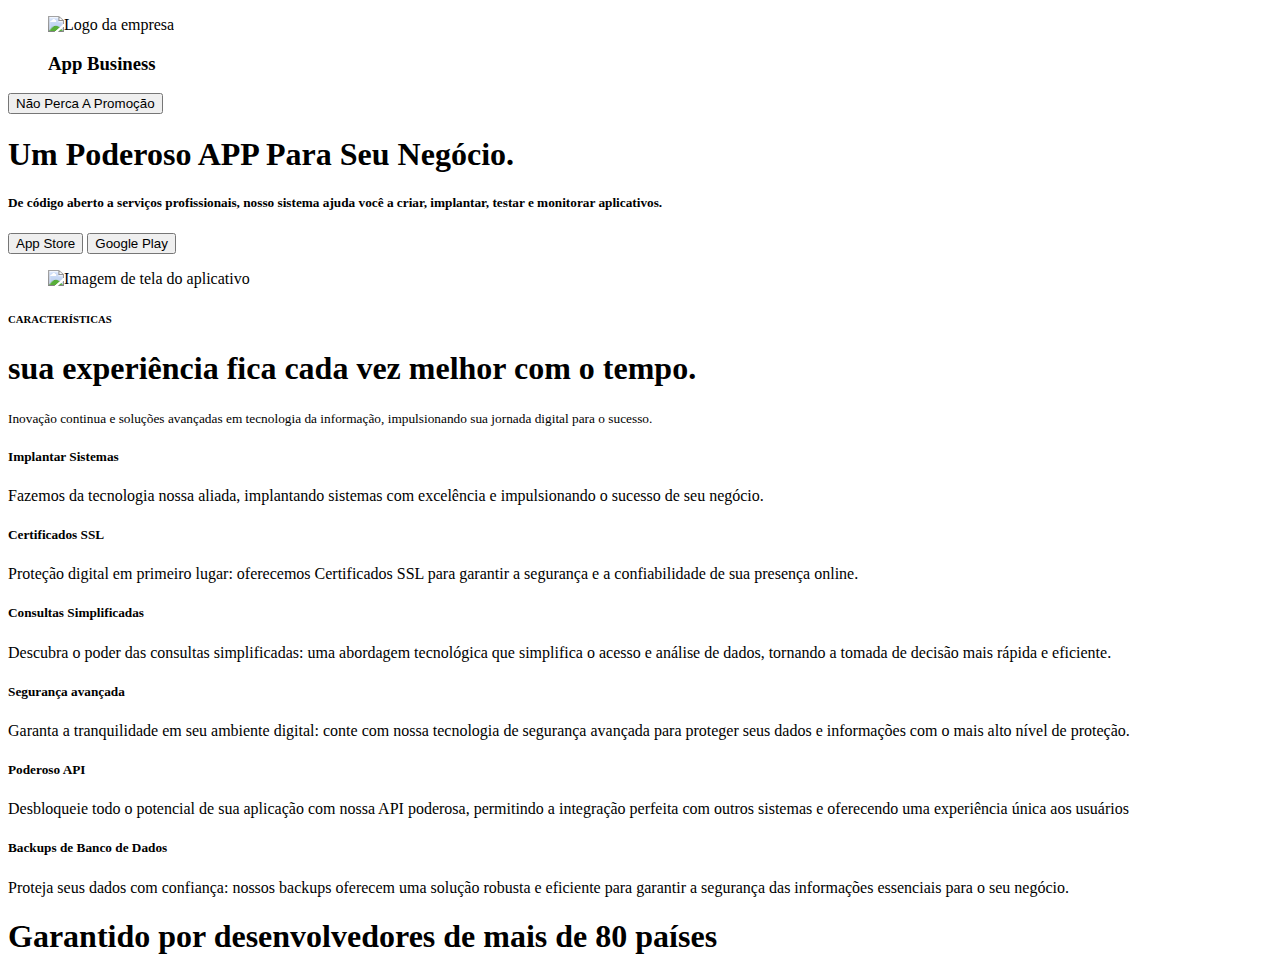
==== index.html @ 43afeb67 "finalizando parte 2" ====
<!DOCTYPE html>
<html lang="en">
  <head>
    <meta charset="UTF-8" />
    <meta name="viewport" content="width=device-width, initial-scale=1.0" />
    <link rel="stylesheet" href="css/style.css" />
    <link
      rel="shortcut icon"
      href="imagem/logo/favicon.png"
      type="image/x-icon"
    />
    <title>App Business</title>
  </head>
  <body>
    <header>
      <section class="supe">
        <figure>
          <img
            class="logo"
            src="imagem/logo/logo-white.png"
            alt="Logo da empresa"
          />
          <h3>App Business</h3>
        </figure>
        <button class="btn1">Não Perca A Promoção</button>
      </section>

      <section class="infer">
        <section class="esq">
          <section class="texto">
            <h1>Um Poderoso APP Para Seu Negócio.</h1>
            <h5>
              De código aberto a serviços profissionais, nosso sistema ajuda
              você a criar, implantar, testar e monitorar aplicativos.
            </h5>
            <section class="btn2">
              <button class="btn_app">App Store</button>
              <button class="btn_google">Google Play</button>
            </section>
          </section>
        </section>
        <figure class="dir">
          <img
            class="img"
            src="imagem/smartphone/phone.png"
            alt="Imagem de tela do aplicativo"
          />
        </figure>
      </section>
    </header>

    <main>
      <article>
        <section class="artigo">
          <h6>CARACTERÍSTICAS</h6>
          <h1>sua experiência fica cada vez melhor com o tempo.</h1>
        </section>
        <small
          >Inovação continua e soluções avançadas em tecnologia da informação, impulsionando sua jornada digital para o sucesso.</small
        >
      </article>

      <div class="mural">
        <div class="blocoo">
          <h5>Implantar Sistemas</h5>
          <p  class="scopo_mural">Fazemos da tecnologia nossa aliada, implantando sistemas com excelência e impulsionando o sucesso de seu negócio.</p>
        </div>
        <div class="blocoo">
          <h5>Certificados SSL</h5>
          <p class="scopo_mural">Proteção digital em primeiro lugar: oferecemos Certificados SSL para garantir a segurança e a confiabilidade de sua presença online.</p>
        </div>
        <div class="bloco">
          <h5>Consultas Simplificadas</h5>
          <p class="scopo_mural">Descubra o poder das consultas simplificadas: uma abordagem tecnológica que simplifica o acesso e análise de dados, tornando a tomada de decisão mais rápida e eficiente.</p>
        </div>
        <div class="bloco">
          <h5>Segurança avançada</h5>
          <p class="scopo_mural">Garanta a tranquilidade em seu ambiente digital: conte com nossa tecnologia de segurança avançada para proteger seus dados e informações com o mais alto nível de proteção.</p>
        </div>
        <div class="bloco">
          <h5>Poderoso API</h5>
          <p class="scopo_mural">Desbloqueie todo o potencial de sua aplicação com nossa API poderosa, permitindo a integração perfeita com outros sistemas e oferecendo uma experiência única aos usuários</p>
        </div>
        <div class="bloco">
          <h5>Backups de Banco de Dados</h5>
          <p class="scopo_mural">Proteja seus dados com confiança: nossos backups oferecem uma solução robusta e eficiente para garantir a segurança das informações essenciais para o seu negócio.</p>
        </div>
      </div>


    </main>

    <div></div>

    <footer>
      <section class="centro">
        <h1>Garantido por desenvolvedores de mais de 80 países</h1>
      </section>
      
    </footer>
  </body>
</html>
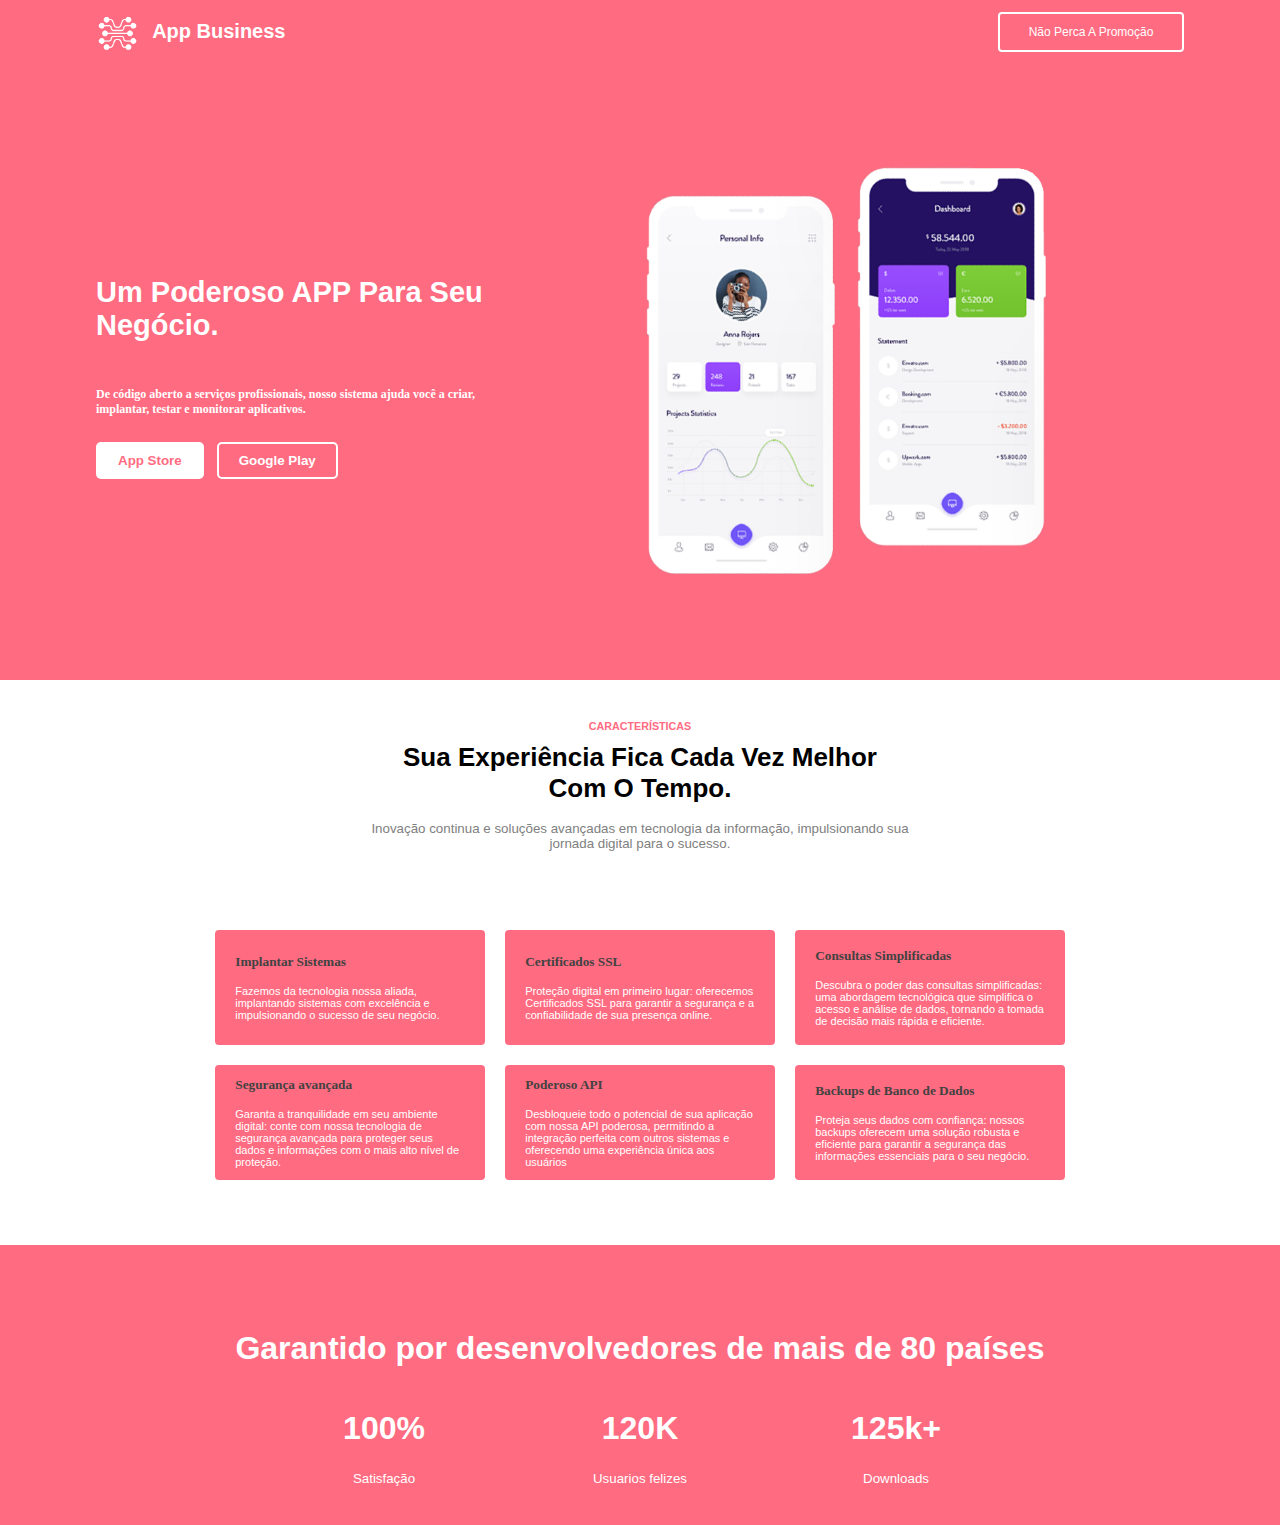
==== commit 67298782: "Finalizando parte 3" ====
--- a/index.html
+++ b/index.html
@@ -1,102 +1,114 @@
 <!DOCTYPE html>
 <html lang="en">
-  <head>
-    <meta charset="UTF-8" />
-    <meta name="viewport" content="width=device-width, initial-scale=1.0" />
-    <link rel="stylesheet" href="css/style.css" />
-    <link
-      rel="shortcut icon"
-      href="imagem/logo/favicon.png"
-      type="image/x-icon"
-    />
-    <title>App Business</title>
-  </head>
-  <body>
-    <header>
-      <section class="supe">
-        <figure>
-          <img
-            class="logo"
-            src="imagem/logo/logo-white.png"
-            alt="Logo da empresa"
-          />
-          <h3>App Business</h3>
-        </figure>
-        <button class="btn1">Não Perca A Promoção</button>
-      </section>
 
-      <section class="infer">
-        <section class="esq">
-          <section class="texto">
-            <h1>Um Poderoso APP Para Seu Negócio.</h1>
-            <h5>
-              De código aberto a serviços profissionais, nosso sistema ajuda
-              você a criar, implantar, testar e monitorar aplicativos.
-            </h5>
-            <section class="btn2">
-              <button class="btn_app">App Store</button>
-              <button class="btn_google">Google Play</button>
-            </section>
+<head>
+  <meta charset="UTF-8" />
+  <meta name="viewport" content="width=device-width, initial-scale=1.0" />
+  <link rel="stylesheet" href="css/style.css" />
+  <link rel="shortcut icon" href="imagem/logo/favicon.png" type="image/x-icon" />
+  <title>App Business</title>
+</head>
+
+<body>
+  <header>
+    <section class="supe">
+      <figure>
+        <img class="logo" src="imagem/logo/logo-white.png" alt="Logo da empresa" />
+        <h3>App Business</h3>
+      </figure>
+      <button class="btn1">Não Perca A Promoção</button>
+    </section>
+
+    <section class="infer">
+      <section class="esq">
+        <section class="texto">
+          <h1>Um Poderoso APP Para Seu Negócio.</h1>
+          <h5>
+            De código aberto a serviços profissionais, nosso sistema ajuda
+            você a criar, implantar, testar e monitorar aplicativos.
+          </h5>
+          <section class="btn2">
+            <button class="btn_app">App Store</button>
+            <button class="btn_google">Google Play</button>
           </section>
         </section>
-        <figure class="dir">
-          <img
-            class="img"
-            src="imagem/smartphone/phone.png"
-            alt="Imagem de tela do aplicativo"
-          />
-        </figure>
       </section>
-    </header>
+      <figure class="dir">
+        <img class="img" src="imagem/smartphone/phone.png" alt="Imagem de tela do aplicativo" />
+      </figure>
+    </section>
+  </header>
 
-    <main>
-      <article>
-        <section class="artigo">
-          <h6>CARACTERÍSTICAS</h6>
-          <h1>sua experiência fica cada vez melhor com o tempo.</h1>
-        </section>
-        <small
-          >Inovação continua e soluções avançadas em tecnologia da informação, impulsionando sua jornada digital para o sucesso.</small
-        >
-      </article>
+  <main>
+    <article>
+      <section class="artigo">
+        <h6>CARACTERÍSTICAS</h6>
+        <h1>sua experiência fica cada vez melhor com o tempo.</h1>
+      </section>
+      <small>Inovação continua e soluções avançadas em tecnologia da informação, impulsionando sua jornada digital para
+        o sucesso.</small>
+    </article>
 
-      <div class="mural">
-        <div class="blocoo">
-          <h5>Implantar Sistemas</h5>
-          <p  class="scopo_mural">Fazemos da tecnologia nossa aliada, implantando sistemas com excelência e impulsionando o sucesso de seu negócio.</p>
-        </div>
-        <div class="blocoo">
-          <h5>Certificados SSL</h5>
-          <p class="scopo_mural">Proteção digital em primeiro lugar: oferecemos Certificados SSL para garantir a segurança e a confiabilidade de sua presença online.</p>
-        </div>
-        <div class="bloco">
-          <h5>Consultas Simplificadas</h5>
-          <p class="scopo_mural">Descubra o poder das consultas simplificadas: uma abordagem tecnológica que simplifica o acesso e análise de dados, tornando a tomada de decisão mais rápida e eficiente.</p>
-        </div>
-        <div class="bloco">
-          <h5>Segurança avançada</h5>
-          <p class="scopo_mural">Garanta a tranquilidade em seu ambiente digital: conte com nossa tecnologia de segurança avançada para proteger seus dados e informações com o mais alto nível de proteção.</p>
-        </div>
-        <div class="bloco">
-          <h5>Poderoso API</h5>
-          <p class="scopo_mural">Desbloqueie todo o potencial de sua aplicação com nossa API poderosa, permitindo a integração perfeita com outros sistemas e oferecendo uma experiência única aos usuários</p>
-        </div>
-        <div class="bloco">
-          <h5>Backups de Banco de Dados</h5>
-          <p class="scopo_mural">Proteja seus dados com confiança: nossos backups oferecem uma solução robusta e eficiente para garantir a segurança das informações essenciais para o seu negócio.</p>
-        </div>
+    <div class="mural">
+      <div class="blocoo">
+        <h5>Implantar Sistemas</h5>
+        <p class="scopo_mural">Fazemos da tecnologia nossa aliada, implantando sistemas com excelência e impulsionando o
+          sucesso de seu negócio.</p>
       </div>
+      <div class="blocoo">
+        <h5>Certificados SSL</h5>
+        <p class="scopo_mural">Proteção digital em primeiro lugar: oferecemos Certificados SSL para garantir a segurança
+          e a confiabilidade de sua presença online.</p>
+      </div>
+      <div class="bloco">
+        <h5>Consultas Simplificadas</h5>
+        <p class="scopo_mural">Descubra o poder das consultas simplificadas: uma abordagem tecnológica que simplifica o
+          acesso e análise de dados, tornando a tomada de decisão mais rápida e eficiente.</p>
+      </div>
+      <div class="bloco">
+        <h5>Segurança avançada</h5>
+        <p class="scopo_mural">Garanta a tranquilidade em seu ambiente digital: conte com nossa tecnologia de segurança
+          avançada para proteger seus dados e informações com o mais alto nível de proteção.</p>
+      </div>
+      <div class="bloco">
+        <h5>Poderoso API</h5>
+        <p class="scopo_mural">Desbloqueie todo o potencial de sua aplicação com nossa API poderosa, permitindo a
+          integração perfeita com outros sistemas e oferecendo uma experiência única aos usuários</p>
+      </div>
+      <div class="bloco">
+        <h5>Backups de Banco de Dados</h5>
+        <p class="scopo_mural">Proteja seus dados com confiança: nossos backups oferecem uma solução robusta e eficiente
+          para garantir a segurança das informações essenciais para o seu negócio.</p>
+      </div>
+    </div>
 
 
-    </main>
+  </main>
 
-    <div></div>
+  <div></div>
 
-    <footer>
-      <section class="centro">
-        <h1>Garantido por desenvolvedores de mais de 80 países</h1>
-      </section>
-      
-    </footer>
-  </body>
-</html>
+  <footer>
+    <div class="centro">
+      <h1 class="tituloRodape">Garantido por desenvolvedores de mais de 80 países</h1>
+      <div class="rodape2">
+        <section class= "pavilhao">
+          <h1>100%</h1>
+          <small>Satisfação</small>
+        </section>
+
+        <section class= "pavilhao">
+          <h1>120K</h1>
+          <small>Usuarios felizes</small>
+        </section>
+
+        <section class= "pavilhao">
+          <h1>125k+</h1>
+          <small>Downloads</small>
+        </section>
+      </div>
+    </div>
+
+  </footer>
+</body>
+
+</html>--- a/css/style.css
+++ b/css/style.css
@@ -0,0 +1,286 @@
+* {
+  box-sizing: border-box;
+}
+
+
+/*Variáveis*/
+
+:root {
+  --borda: 2px solid #000;
+}
+
+/* GRID*/
+
+body {
+  font-family: arial;
+  color: #000;
+  display: grid;
+  grid-template-columns: 100%;
+  grid-template-areas:
+    "cabecalho"
+    "main"
+    "rodape";
+  height: 100vh;
+  margin: 0;
+}
+
+/* CABEÇALHO*/
+
+header {
+  display: flex;
+  grid-area: cabecalho;
+  /* border: 2px solid yellowgreen; */
+  background-color: #ff6b81;
+  height: 680px;
+  flex-direction: column;
+  align-items: center; 
+}
+
+figure {
+  /* border: 2px solid black; */
+  display: flex;
+  gap: 13px;
+  margin: 0;
+  align-items: center;  
+}
+
+.supe {
+  display: flex;
+  width: 85%;
+  align-items: center;
+  /* border: 2px solid blue; */
+  justify-content: space-between;
+}
+
+.logo {
+  /* border: 1px solid black; */
+  height: 40px;
+}
+
+figure h3 {
+  font-size: 20px;
+  color: white;
+}
+
+.btn1 {
+  width: 186px;
+  height: 40px;
+  background: none;
+  border: 2px solid white;
+  color: #fff;
+  border-radius: 4px;
+  font-size: 12px;
+}
+
+.esq {  
+  display: flex;
+  flex-direction: column;
+  /* border: 2px solid brown; */
+  justify-content: center;
+  height: 400px;
+}
+
+.texto > h1 {
+  display: flex;
+  font-size: 29px;
+  font-family: helvetica, serif;
+  font-weight: bolder;
+  color: #fff;
+}
+
+.texto > h5 {
+  color: #fff;
+  font-size: 12px;
+  justify-items: space-evenly;
+}
+
+.infer {
+  display: flex;
+  width: 85%;
+  padding: 6% 0;
+  align-items: center;
+}
+
+.dir > img{
+  width: 90%;
+  display: flex;
+}
+
+.texto {
+  display: flex;
+  font-size: 29px;
+  font-family: helvetica, serif;
+  font-weight: bolder;
+  color: #fff;
+  height: 220px;
+  gap: 25px;
+  flex-direction: column;
+}
+
+.texto > h5 {
+  color: #fff;
+  font-size: 12px;
+}
+
+.btn2 {
+  /* border: 2px solid chartreuse; */
+  display: flex;
+}
+
+.btn_app {
+  color: #ff6b81;
+  background-color: #fff;
+  border: none;
+  padding: 11px 22px;
+  border-radius: 5px;
+  font-weight: 750;
+  margin-right: 13px;
+}
+
+.btn_google{
+  color: #fff;
+  background-color: #ff6b81;
+  border: none;
+  padding: 11px 22px;
+  border-radius: 5px;
+  font-weight: 750;
+  outline: 2px solid #fff;
+  outline-offset: -2px;
+}
+
+/* PRINCIPAL */
+main {
+  background-color: white;
+  grid-area: main;
+  height: 565px;
+  display: flex;
+  flex-direction: column;
+  align-items: center;
+
+}
+
+article { 
+  height: 250px;
+  display: flex;
+  flex-direction: column;
+  align-items: center;
+  padding-top: 40px;
+}
+
+article small {
+  width: 75%;
+  text-align: center;
+  color: grey;
+  margin-bottom: 25%;
+}
+
+.artigo {
+  display: flex;
+  flex-direction: column;
+  align-items: center;  
+}
+
+.artigo > h6{
+  color: #ff6b81;
+  /* border: 2px solid rgb(76, 0, 255); */
+  margin: 0;
+
+}
+
+.artigo > h1 {
+  width: 80%;
+  text-transform: capitalize;
+  /* border: 2px solid rgb(76, 0, 255); */
+  text-align: center;
+  font-size: 26px;
+  margin-top: 10px;
+  font-weight: 800;
+  
+}
+
+.mural {
+  display: flex;
+  width: 67%;
+  gap: 20px;
+  flex-wrap: wrap;
+  /* border: 2px solid rgb(20, 199, 131); */
+  justify-content: center;  
+}
+
+.mural h5{
+  color: rgb(66, 66, 66);
+}
+
+.blocoo {
+  display: flex;
+  background-color: #ff6b81;
+  width:270px;
+  height: 115px;
+  flex-direction: column;
+  border-radius: 4px;
+  justify-content: center;
+  align-items: center;
+  gap: 15px;
+}
+
+.bloco {
+  display: flex;
+  width: 270px;
+  height: 115px;
+  background-color: #ff6b81;
+  flex-direction: column;
+  border-radius: 4px;
+  align-items: center;
+  gap: 15px;
+  justify-content: center;
+  margin: 0; 
+}
+.scopo_mural, h5{ 
+  width: 85%;
+  text-align: left;
+  font-family: tahoma;
+  margin: 0; 
+}
+
+.scopo_mural { 
+  width: 85%;
+  font-family: 'Franklin Gothic Medium', 'Arial Narrow', Arial, sans-serif;
+  font-size: 11px;
+  font-weight: lighter;
+}
+
+.mural p{ 
+  color: white;
+  /* border: 2px solid white; */
+  margin: 0;
+  justify-items: center;
+}
+/* RODAPÉ*/
+footer {
+  background-color: #ff6b81;
+  grid-area: rodape;
+  height: 280px;
+  display: flex;
+  flex-direction: column;
+}
+
+.centro{
+  display: flex;
+  color: #fff;
+  align-items: center;
+  margin-top: 5%;
+  flex-direction: column;
+}
+ 
+.rodape2{
+  display: flex;
+  justify-content: center;
+  width: 60%;
+  justify-content: space-between;
+}
+
+.pavilhao{
+  text-align: center;
+  width: 50%;
+}
+
